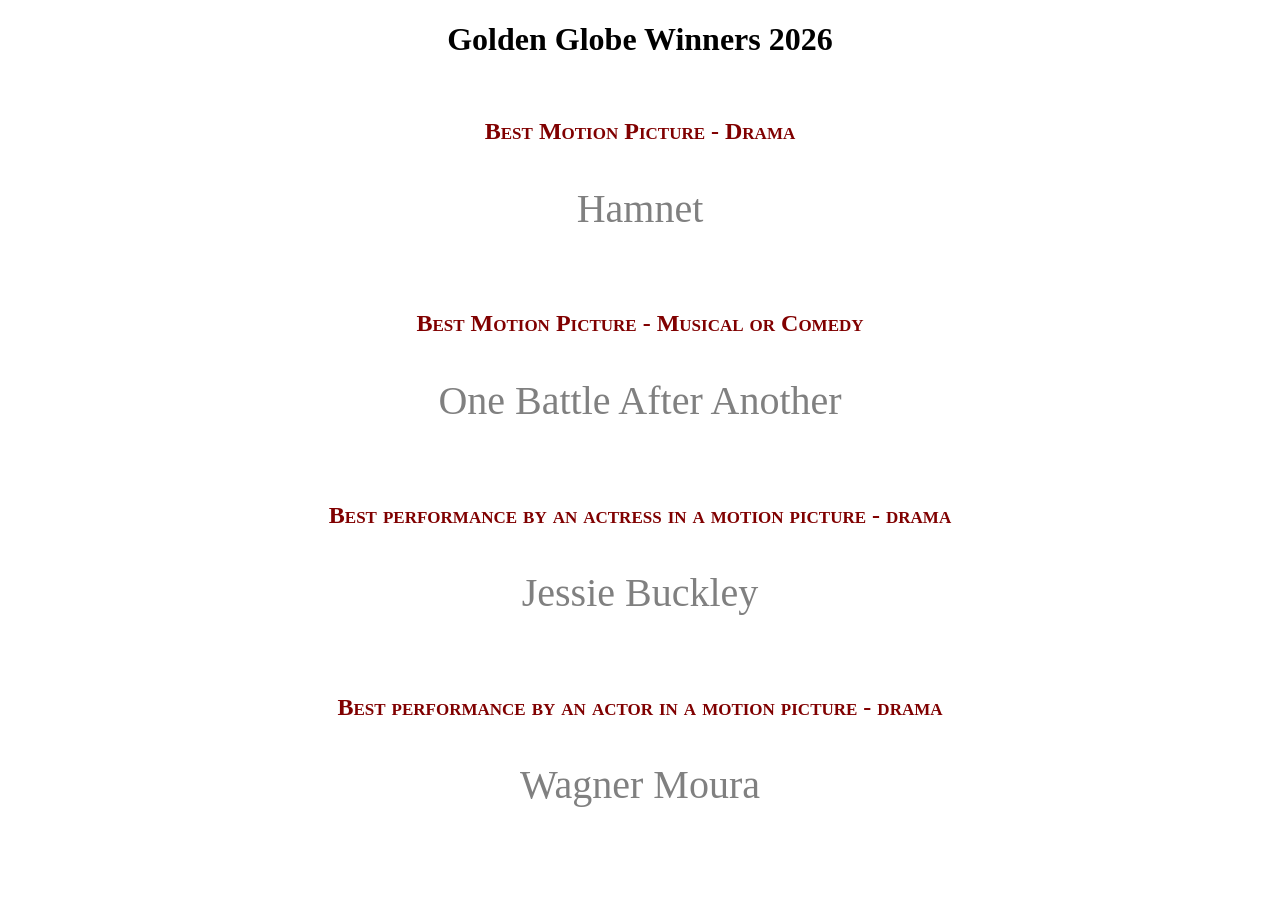
==== Golden Globe.html @ 23a356bd "Add files via upload" ====
<!doctype html>
<html>
 <head>
   <meta charset="utf-8">
   <title>Página 2</title>
   <style>
    body {
        background-color:white;
        text-align: center;
    }
    h1{
        color: black;
    }
    h2 {
        color:maroon;
        font-variant: small-caps;
    }
    p {
        color:gray;
        font-size: 40px;
    }
    </style>
<script>
    function init(){
     var nombreactor = document.getElementById("bestactor");
      nombreactor.innerHTML = "Wagner Moura";

      var nombredrama = document.getElementById("bestdrama");
      nombredrama.innerHTML = "Hamnet";
      }
      window.onload = init;
</script>

 </head>
 <body>
     <h1>Golden Globe Winners 2026</h1>
 </br>
     <h2>Best Motion Picture - Drama</h2>
     <p id="bestdrama">Name Drama</p>
 </br>
     <h2>Best Motion Picture - Musical or Comedy</h2>
     <p id="bestcomedy">One Battle After Another</p>
 </br>
     <h2>Best performance by an actress in a motion picture - drama</h2>
     <p id="bestactress">Jessie Buckley</p>
 </br>
     <h2>Best performance by an actor in a motion picture - drama</h2>
     <p id="bestactor">Name Actor</p>
 </body>
</html>
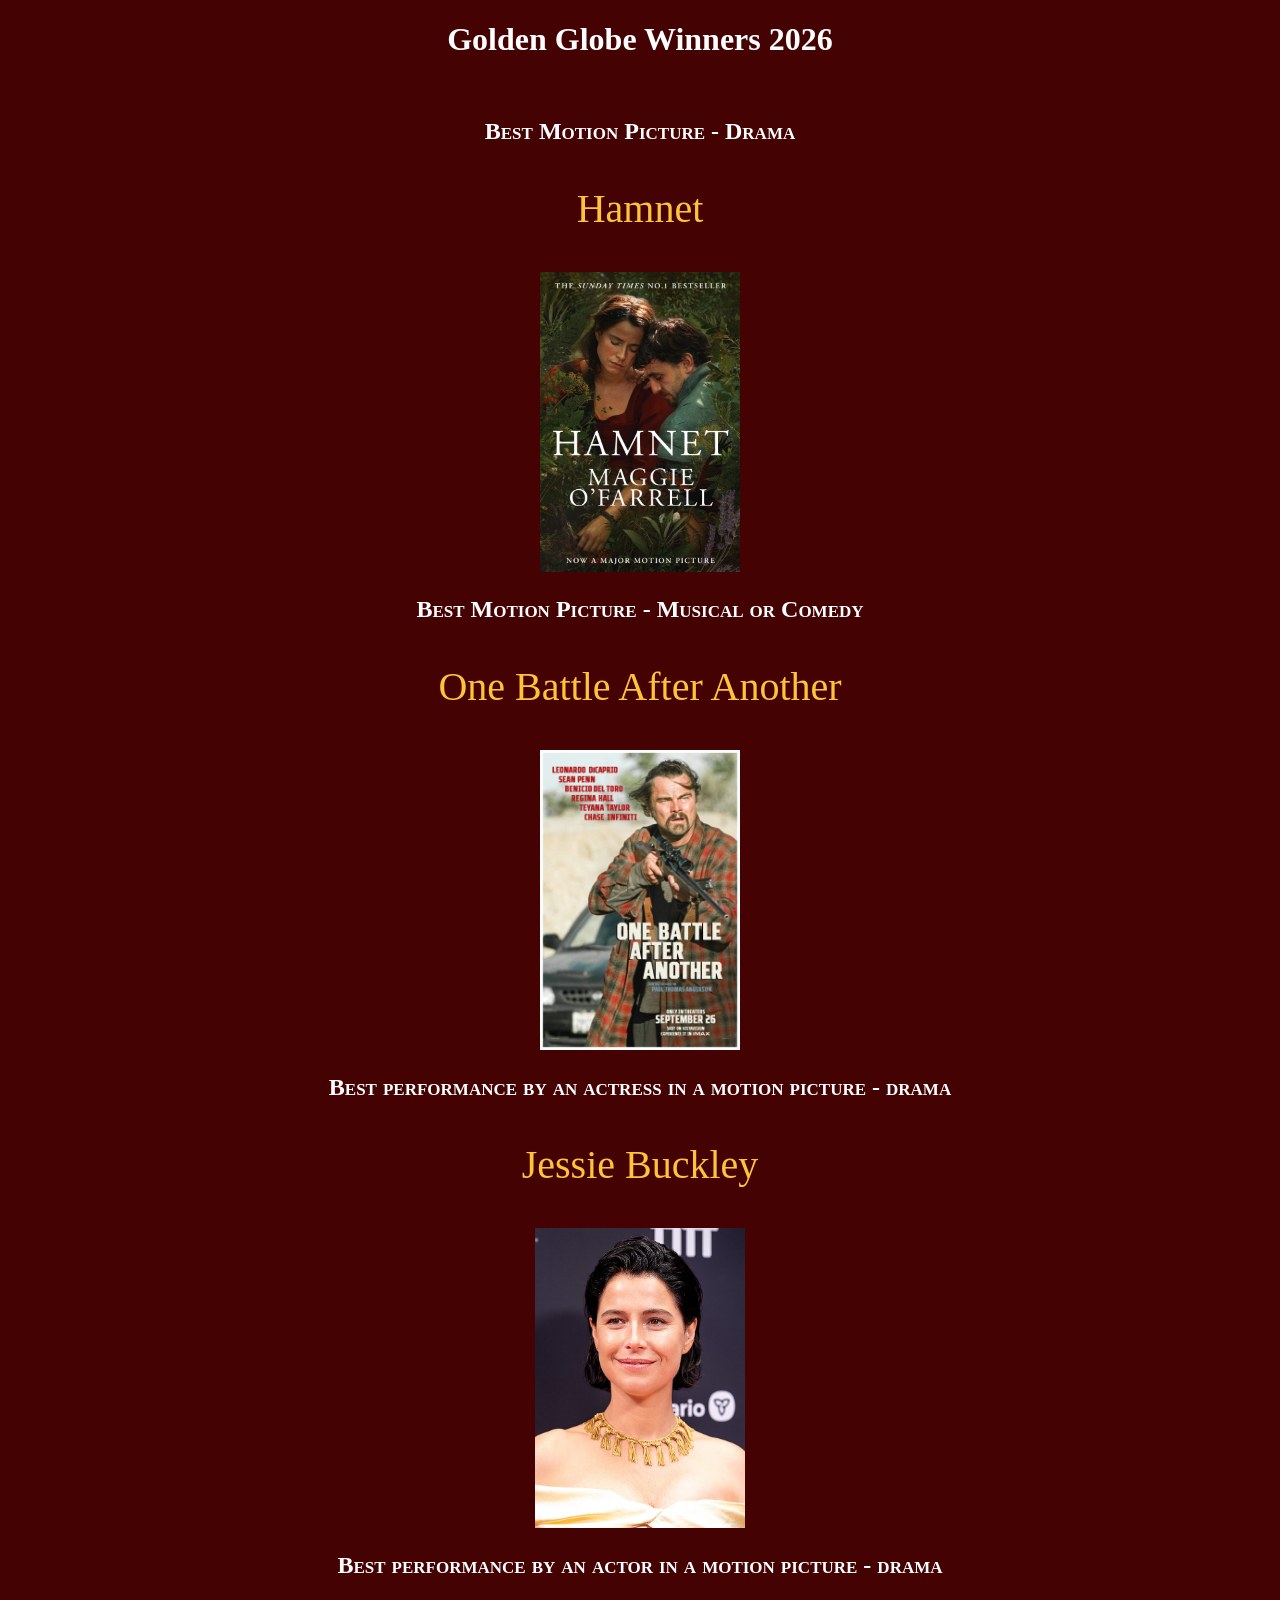
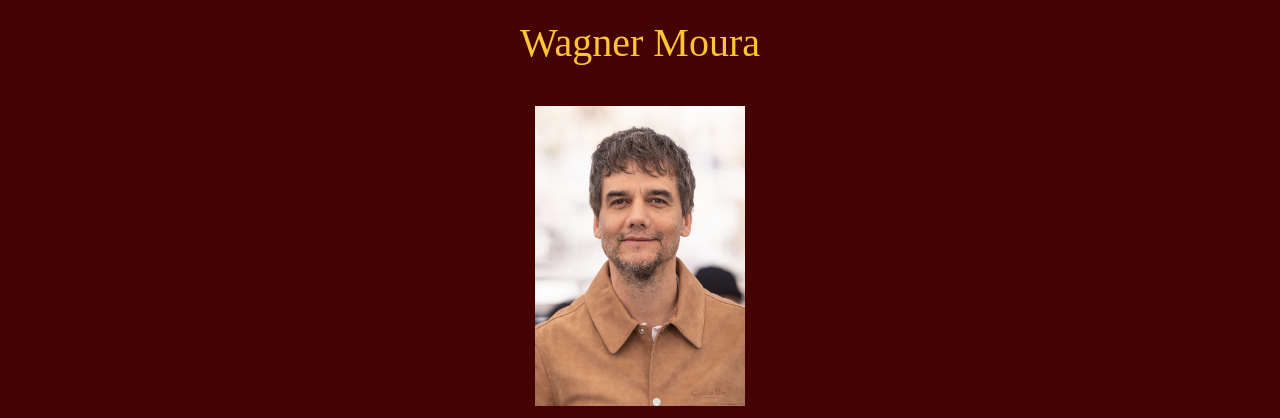
==== commit ac684fd0: "Add files via upload" ====
--- a/Golden Globe.html
+++ b/Golden Globe.html
@@ -2,21 +2,21 @@
 <html>
  <head>
    <meta charset="utf-8">
-   <title>Página 2</title>
+   <title>Golden Globes</title>
    <style>
     body {
-        background-color:white;
+        background-color:rgb(68, 2, 2);
         text-align: center;
     }
     h1{
-        color: black;
+        color: rgb(255, 255, 255);
     }
     h2 {
-        color:maroon;
+        color:rgb(255, 255, 255);
         font-variant: small-caps;
     }
     p {
-        color:gray;
+        color:rgb(255, 195, 56);
         font-size: 40px;
     }
     </style>
@@ -27,6 +27,7 @@
 
       var nombredrama = document.getElementById("bestdrama");
       nombredrama.innerHTML = "Hamnet";
+      
       }
       window.onload = init;
 </script>
@@ -36,16 +37,21 @@
      <h1>Golden Globe Winners 2026</h1>
  </br>
      <h2>Best Motion Picture - Drama</h2>
-     <p id="bestdrama">Name Drama</p>
+     <p id="bestdrama">Hamnet</p>
+     <img src="hamnet-1.jpg"width="200" height="300">
+     
  </br>
      <h2>Best Motion Picture - Musical or Comedy</h2>
      <p id="bestcomedy">One Battle After Another</p>
+     <img src="one battle.jpg"width="200" height="300">
  </br>
      <h2>Best performance by an actress in a motion picture - drama</h2>
      <p id="bestactress">Jessie Buckley</p>
+      <img src="jessie.jpg"width="210" height="300">
  </br>
      <h2>Best performance by an actor in a motion picture - drama</h2>
-     <p id="bestactor">Name Actor</p>
+     <p id="bestactor">Wagner Moura</p>
+     <img src="wagner.jpg"width="210" height="300">
  </body>
 </html>
 
